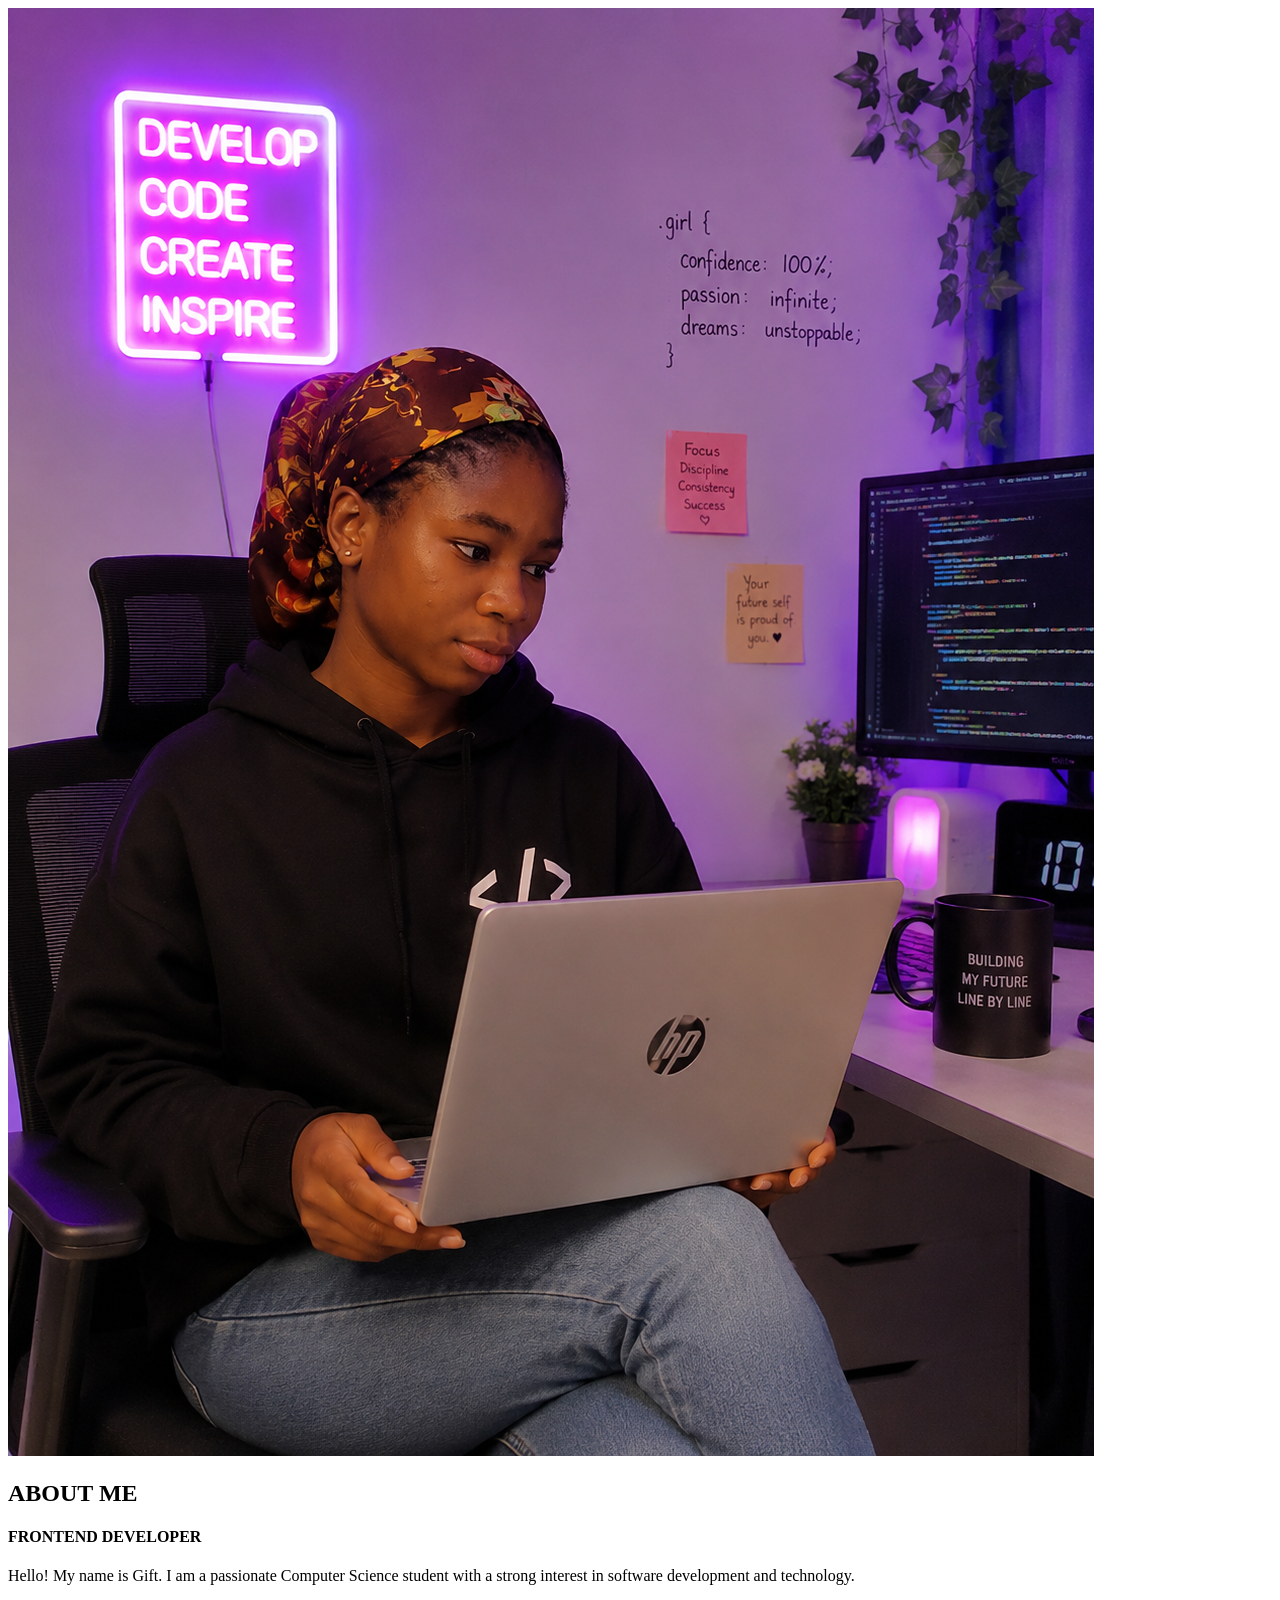
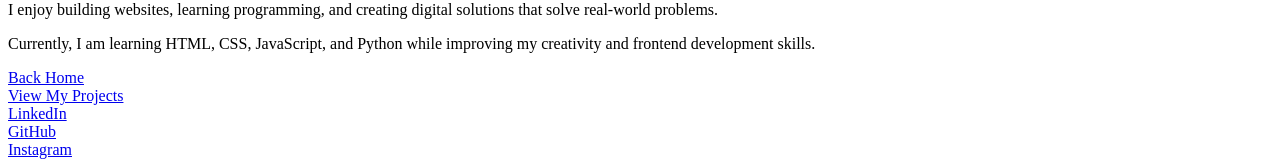
==== Aboutme.html @ b83fb425 "project" ====
<!DOCTYPE html>
<html lang="en">

<head>
    <meta charset="UTF-8">
    <meta http-equiv="X-UA-Compatible" content="IE=edge">
    <meta name="viewport" content="width=device-width, initial-scale=1.0">

    <title>Gift Portfolio</title>

    <link rel="stylesheet" href="main.css">
</head>

<body class="about-page">

    <!-- ================= ABOUT SECTION ================= -->

    <section class="about">

        <!-- IMAGE SIDE -->

        <div class="about-image">

            <img src="ChatGPT Image May 18, 2026, 10_55_03 AM.png" alt="Gift">

        </div>

        <!-- CONTENT SIDE -->

        <div class="about-content">

            <!-- LEFT TEXT -->

            <div class="about-text">

                <h2>ABOUT ME</h2>

                <h4>FRONTEND DEVELOPER</h4>

                <p>
                    Hello! My name is Gift. I am a passionate
                    Computer Science student with a strong interest
                    in software development and technology.
                </p>

                <p>
                    I enjoy building websites, learning programming,
                    and creating digital solutions that solve
                    real-world problems.
                </p>

                <p>
                    Currently, I am learning HTML, CSS,
                    JavaScript, and Python while improving my
                    creativity and frontend development skills.
                </p>

                <!-- BUTTONS -->

                <div class="project-buttons">

                    <a href="potforlio.html" class="home-btn">
                        Back Home
                    </a></div>
                <div class="project-btn">
                    <a href="project.html" class="nav-btn">
                        View My Projects
                    </a>

                </div>

            </div>

            <!-- RIGHT SOCIALS -->

            <div class="about-socials">

                <a href="#" class="social-btn">
                    LinkedIn
                </a> </div>

                <div><a href="#" class="social-btn ">
                    GitHub
                </a></div>

                <div><a href="#" class="social-btn">
                    Instagram
                </a></div>


            </div>

        </div>

    </section>

</body>

</html>
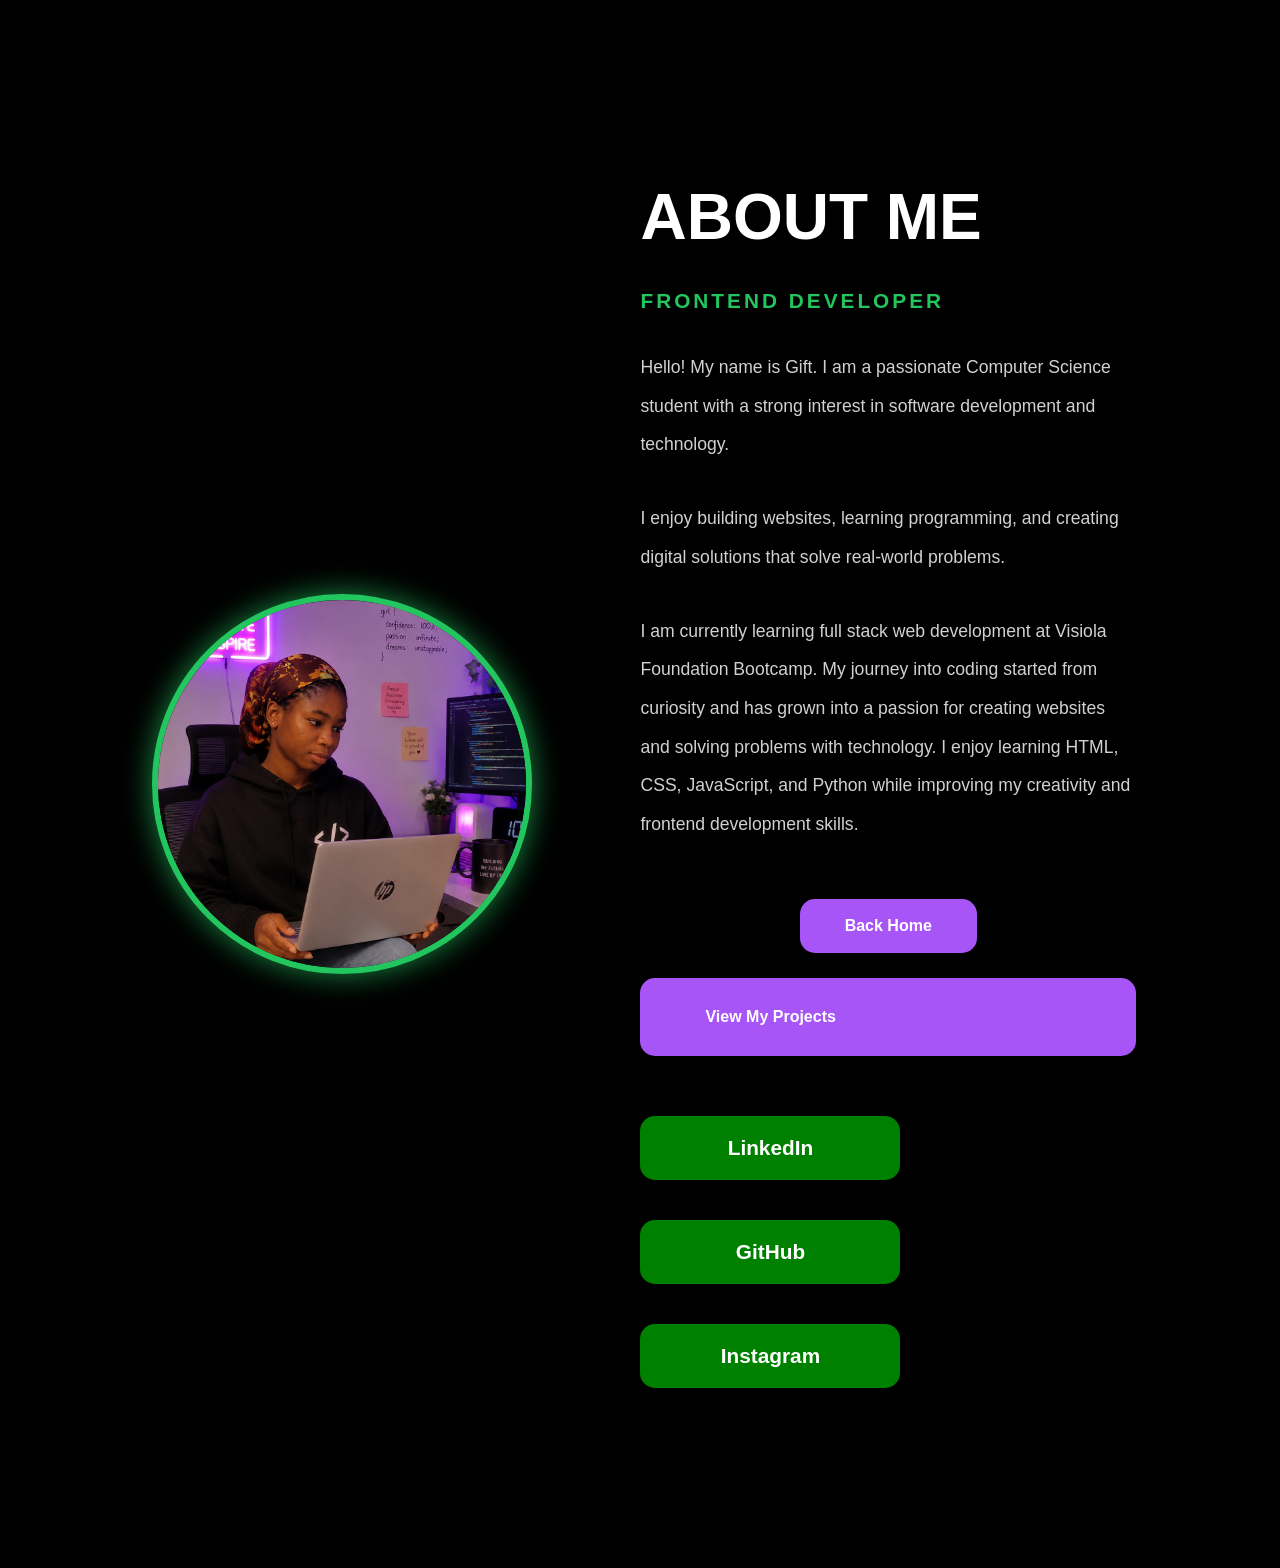
==== commit 242d2db7: "profile" ====
--- a/Aboutme.html
+++ b/Aboutme.html
@@ -8,7 +8,7 @@
 
     <title>Gift Portfolio</title>
 
-    <link rel="stylesheet" href="main.css">
+    <link rel="stylesheet" href="index.css">
 </head>
 
 <body class="about-page">
@@ -50,20 +50,22 @@
                 </p>
 
                 <p>
-                    Currently, I am learning HTML, CSS,
-                    JavaScript, and Python while improving my
-                    creativity and frontend development skills.
-                </p>
+                    I am currently learning full stack web development at Visiola Foundation
+      Bootcamp. My journey into coding started from curiosity and has grown into
+      a passion for creating websites and solving problems with technology.
+      I enjoy learning HTML, CSS, JavaScript, and Python while improving my
+      creativity and frontend development skills.
+    </p>
 
                 <!-- BUTTONS -->
 
                 <div class="project-buttons">
 
-                    <a href="potforlio.html" class="home-btn">
+                    <a href="index.html" class="home-btn">
                         Back Home
                     </a></div>
                 <div class="project-btn">
-                    <a href="project.html" class="nav-btn">
+                    <a href="index2.html" class="nav-btn">
                         View My Projects
                     </a>
 
--- a/index.css
+++ b/index.css
@@ -0,0 +1,499 @@
+*{
+    margin:0;
+    padding:0;
+    box-sizing:border-box;
+}
+
+/* ================= BODY ================= */
+
+body.home{
+    font-family:'Poppins', sans-serif;
+
+    background:
+    radial-gradient(circle at top left, #7c3aed55, transparent 30%),
+    radial-gradient(circle at bottom right, #22c55e33, transparent 30%),
+    #4b0082;
+
+    color:whitesmoke;
+
+    overflow-x:hidden;
+}
+
+body.about-page{
+    font-family:'Poppins', sans-serif;
+
+    background-color:black;
+
+    color:white;
+
+    overflow-x:hidden;
+}
+
+/* ================= HEADER ================= */
+
+header{
+    width:100%;
+
+    padding:30px 8%;
+
+    display:flex;
+
+    justify-content:space-between;
+
+    align-items:center;
+}
+
+/* ================= LOGO ================= */
+
+.logo{
+    font-size:2rem;
+
+    font-weight:700;
+
+    color:white;
+}
+
+/* ================= NAVBAR ================= */
+
+nav{
+    display:flex;
+
+    gap:40px;
+}
+
+nav a{
+    text-decoration:none;
+
+    color:white;
+
+    font-size:1rem;
+
+    font-weight:500;
+
+    transition:0.3s;
+}
+
+nav a:hover{
+    color:#22c55e;
+}
+
+/* ================= HERO SECTION ================= */
+
+.hero{
+    width:100%;
+
+    min-height:90vh;
+
+    display:flex;
+
+    justify-content:center;
+
+    align-items:center;
+
+    gap:80px;
+
+    padding:0 8%;
+}
+
+/* ================= HERO TEXT ================= */
+
+.hero-text{
+    width:50%;
+}
+
+.hero-text h1{
+    font-size:5rem;
+
+    line-height:1.1;
+
+    font-weight:700;
+
+    margin-bottom:20px;
+
+    color:white;
+}
+
+.hero-text span{
+    color:#22c55e;
+}
+
+.hero-text h2{
+    font-size:2.2rem;
+
+    color:white;
+
+    margin-bottom:25px;
+}
+
+.hero-text p{
+    max-width:500px;
+
+    font-size:1rem;
+
+    line-height:1.8;
+
+    color:#d1d1d1;
+
+    margin-bottom:40px;
+}
+
+.home-btn,
+.nav-btn,
+.social-btn{
+    padding:18px 45px;
+
+    border:none;
+
+    border-radius:15px;
+
+    color:white;
+
+    font-size:1rem;
+
+    font-weight:600;
+
+    text-decoration:none;
+
+    display:inline-block;
+
+    transition:0.3s;
+
+    text-align:center;
+}
+/* ================= BUTTONS ================= */
+
+/* ================= PROJECT BUTTON ================= */
+
+.project-buttons{
+    display:flex;
+    justify-content:center;
+    margin-top:20px;
+}
+
+.project-btn{
+    background:#a855f7;
+
+    padding:12px 20px;
+
+    border:none;
+
+    border-radius:15px;
+
+    color:white;
+
+    font-size:1rem;
+
+    font-weight:600;
+
+    text-decoration:none;
+
+    display:inline-block;
+
+    transition:0.3s;
+}
+
+.project-btn:hover{
+    background:#9333ea;
+
+    transform:translateY(-3px);
+}
+
+/* ================= HOME & NAV BUTTONS ================= */
+
+.home-btn,
+.nav-btn{
+    background:#a855f7;
+
+    padding:18px 45px;
+}
+
+.home-btn:hover,
+.nav-btn:hover{
+    background:#9333ea;
+
+    transform:translateY(-3px);
+}
+
+/* ================= HERO IMAGE ================= */
+
+.hero-image{
+    width:50%;
+
+    display:flex;
+
+    justify-content:center;
+}
+
+.hero-image img{
+    width:600px;
+
+    max-width:100%;
+
+    border-radius:25px;
+
+    box-shadow:0 0 30px rgba(0,0,0,0.4);
+}
+
+/* ================= ABOUT SECTION ================= */
+
+.about{
+    width:90%;
+
+    margin:100px auto;
+
+    background:#000;
+
+    border-radius:25px;
+
+    padding:80px;
+
+    display:flex;
+
+    align-items:center;
+
+    justify-content:center;
+
+    gap:100px;
+
+    box-shadow:0 0 30px rgba(0,0,0,0.6);
+}
+
+/* ================= ABOUT IMAGE ================= */
+
+.about-image{
+    width:40%;
+
+    display:flex;
+
+    justify-content:center;
+
+    align-items:center;
+}
+
+.about-image img{
+    width:380px;
+
+    height:380px;
+
+    border-radius:50%;
+
+    object-fit:cover;
+
+    border:6px solid #22c55e;
+
+    background:#000;
+
+    box-shadow:0 0 30px rgba(34,197,94,0.7);
+
+    transition:0.3s;
+}
+
+.about-image img:hover{
+    transform:scale(1.03);
+}
+
+/* ================= ABOUT CONTENT ================= */
+
+.about-content{
+    width:50%;
+
+    display:flex;
+
+    flex-direction:column;
+
+    gap:40px;
+}
+
+/* ================= ABOUT TEXT ================= */
+
+.about-text{
+    display:flex;
+
+    flex-direction:column;
+
+    gap:25px;
+}
+
+.about-content h2{
+    font-size:4rem;
+
+    color:white;
+
+    margin-bottom:10px;
+}
+
+.about-content h4{
+    color:#22c55e;
+
+    font-size:1.3rem;
+
+    letter-spacing:3px;
+
+    margin-bottom:10px;
+}
+
+.about-content p{
+    color:#d1d1d1;
+
+    line-height:2.2;
+
+    font-size:1.1rem;
+
+    margin-bottom:10px;
+}
+
+/* ================= PROJECT BUTTONS ================= */
+
+.project-buttons{
+    display:flex;
+    justify-content:center;
+    margin-top:20px;
+}
+
+/* ================= SOCIAL BUTTONS ================= */
+
+.about-socials{
+    display:flex;
+
+    flex-direction:column;
+
+    gap:25px;
+
+    margin-top:20px;
+}
+
+.social-btn{
+    width:260px;
+
+    padding:20px;
+
+    background:green;
+
+    font-size:1.3rem;
+
+    font-weight:700;
+}
+
+.social-btn:hover{
+    background:#16a34a;
+
+    transform:translateY(-4px);
+}
+
+/* ================= SKILLS SECTION ================= */
+
+.skills{
+    padding:100px 8%;
+
+    text-align:center;
+}
+
+.skills h2{
+    font-size:3rem;
+
+    margin-bottom:50px;
+}
+
+.skill-boxes{
+    display:flex;
+
+    justify-content:center;
+
+    gap:20px;
+
+    flex-wrap:wrap;
+}
+
+.skill{
+    padding:20px 40px;
+
+    background:#111;
+
+    border:1px solid #22c55e;
+
+    border-radius:15px;
+
+    font-weight:600;
+
+    transition:0.3s;
+}
+
+.skill:hover{
+    background:#22c55e;
+
+    transform:translateY(-5px);
+}
+
+/* ================= RESPONSIVE ================= */
+
+@media(max-width:900px){
+
+    header{
+        flex-direction:column;
+
+        gap:20px;
+    }
+
+    nav{
+        flex-wrap:wrap;
+
+        justify-content:center;
+    }
+
+    .hero{
+        flex-direction:column;
+
+        text-align:center;
+
+        padding-top:50px;
+    }
+
+    .hero-text{
+        width:100%;
+    }
+
+    .hero-image{
+        width:100%;
+
+        margin-top:50px;
+    }
+
+    .hero-text h1{
+        font-size:3.5rem;
+    }
+
+    .hero-text p{
+        margin:auto auto 40px;
+    }
+
+    .about{
+        flex-direction:column;
+
+        text-align:center;
+
+        padding:50px 30px;
+    }
+
+    .about-image,
+    .about-content{
+        width:100%;
+    }
+
+    .about-image img{
+        width:250px;
+
+        height:250px;
+    }
+
+    .about-content h2{
+        font-size:3rem;
+    }
+
+    .about-socials{
+        align-items:center;
+    }
+
+    .project-buttons{
+        justify-content:center;
+    }
+}
